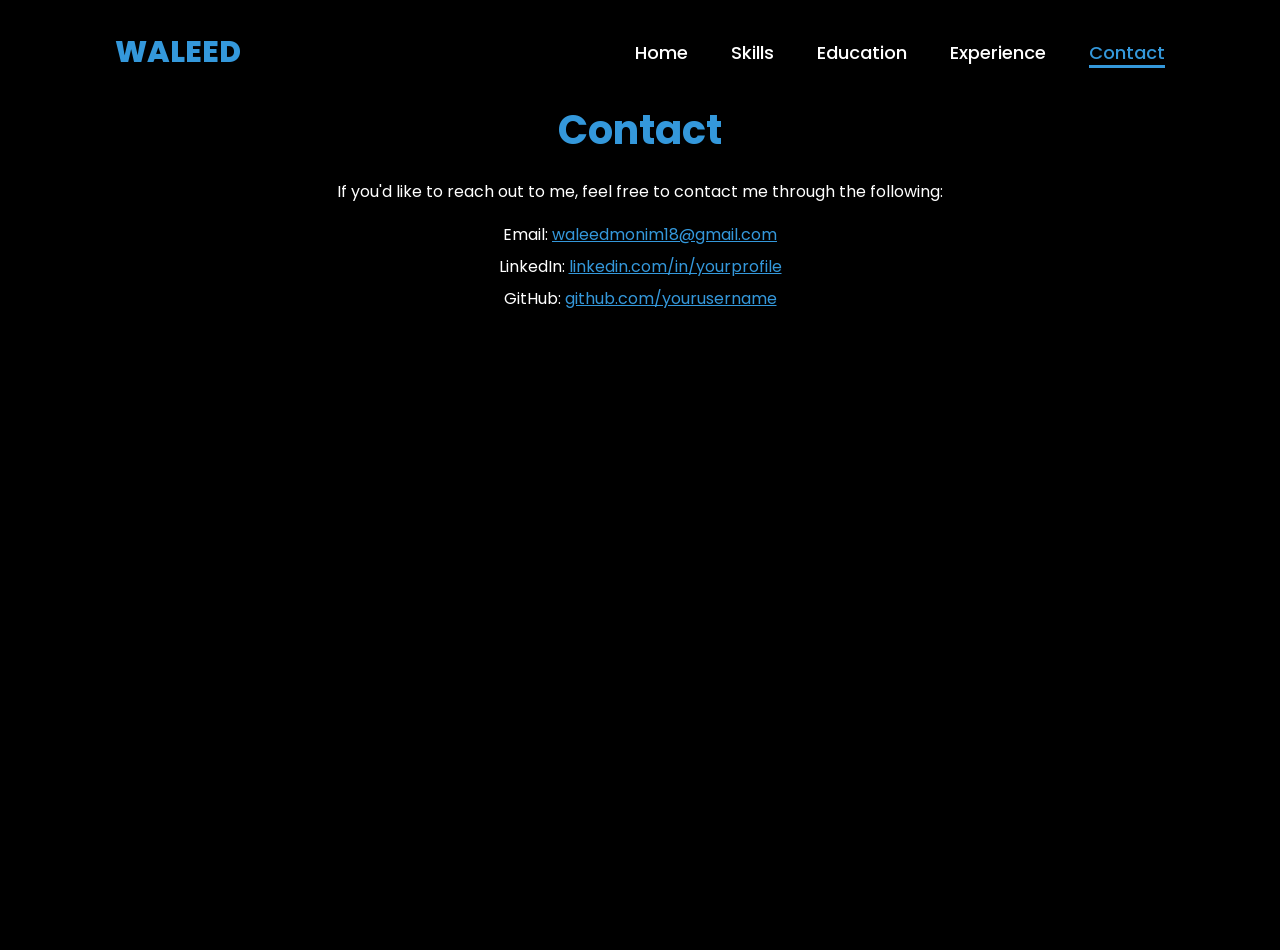
==== contact.html @ fc7af414 "Add files via upload" ====
<!DOCTYPE html>
<html lang="en">
<head>
  <meta charset="UTF-8">
  <meta name="viewport" content="width=device-width, initial-scale=1.0">
  <link rel="stylesheet" href="https://cdnjs.cloudflare.com/ajax/libs/font-awesome/6.5.2/css/all.min.css">
  <link rel="stylesheet" href="style.css">
  <title>Contact - Portfolio</title>
</head>
<body>
  <header>
    <a href="portfolio.html" class="logo">WALEED</a>
    <nav>
      <a href="portfolio.html">Home</a>
      <a href="skills.html">Skills</a>
      <a href="education.html">Education</a>
      <a href="experience.html">Experience</a>
      <a href="contact.html" class="active">Contact</a>
    </nav>
  </header>
  <section class="contact">
    <h2>Contact</h2>
  <p>If you'd like to reach out to me, feel free to contact me through the following:</p>
  <ul>
    <li>Email: <a href="mailto:waleedmonim18@gmail.com">waleedmonim18@gmail.com</a></li>
    <li>LinkedIn: <a href="https://www.linkedin.com/in/yourprofile">linkedin.com/in/yourprofile</a></li>
    <li>GitHub: <a href="https://github.com/yourusername">github.com/yourusername</a></li>
  </ul>
  </section>
</body>
</html>
---- style.css ----
@import url('https://fonts.googleapis.com/css2?family=Poppins:wght@100;200;300;400;500;600&display=swap');

*{
    margin: 0;
    padding: 0;
    box-sizing: border-box;
    text-decoration: none;
    border: none;
    outline: none;
    font-family: 'Poppins', sans-serif;
}

html{
    font-size: 62.5%;
}

body{
    width: 100%;
    height: 100vh;
    overflow-x: hidden;
    background-color: black;
    color: white;
}

header{
    margin-top: 20px;
    position: fixed;
    top: 0;
    left: 0;
    width: 100%;
    padding: 1rem 9%;
    background-color: transparent;
    filter: drop-shadow(10px);
    display: flex;
    justify-content: space-between;
    align-items: center;
    z-index: 100;
}

.logo{
    font-size: 3rem;
    color: #3498DB;
    font-weight: 800;
    cursor: pointer;
    transition: 0.5s ease;
}

.logo:hover{
    transform: scale(1.1);
}

nav a{
    font-size: 1.8rem;
    color: white;
    margin-left: 4rem;
    font-weight: 500;
    transition: 0.3s ease;
    border-bottom: 3px solid transparent;
}

nav a:hover,
nav a.active{
    color: #3498DB;
    border-bottom: 3px solid #3498DB;
}

@media(max-width:995px){
    nav{
        position: absolute;
        display: none;
        top: 0;
        right: 0;
        width: 40%;
        border-left: 3px solid #3498DB;
        border-bottom: 3px solid #3498DB;
        border-bottom-left-radius: 2rem;
        padding: 1rem solid;
        background-color: #161616;
        border-top: 0.1rem solid rgba(0,0,0,0.1);
    }

    nav.active{
        display: block;
    }

    nav a{
        display: block;
        font-size: 2rem;
        margin: 3rem 0;
    }

    nav a:hover,
    nav a.active{
        padding: 1rem;
        border-radius: 0.5rem;
        border-bottom: 0.5rem solid #3498DB;
    }
}

section{
    min-height: 100vh;
    padding: 5rem 9% 5rem;
}

.home{
    display: flex;
    justify-content: center;
    align-items: center;
    gap: 8rem;
    background-color: black;
}

.home .home-content h1{
    font-size: 6rem;
    font-weight: 700;
    line-height: 1.3;
}

span{
    color: #3498DB;
}

.home-content h3{
    font-size: 4rem;
    margin-bottom: 1rem;
    font-weight: 700;
}

.home-content p{
    font-size: 1.6rem;
}

.home-img{
    border-radius: 50%;
}

.home-img img{
    position: relative;
    width: 32vw;
    border-radius: 50%;
    box-shadow: 0 0 25px solid #3498DB;
    cursor: pointer;
    transition: 0.2s linear;
}

.home-img img:hover{
    font-size: 1.8rem;
    font-weight: 500;
}

.social-icons a{
    display: inline-flex;
    justify-content: center;
    align-items: center;
    width: 4rem;
    height: 4rem;
    background-color: transparent;
    border: 0.2rem solid #3498DB;
    font-size: 2rem;
    border-radius: 50%;
    margin: 3rem 1.5rem 3rem 0;
    transition: 0.3s ease;
    color: #3498DB;
}

.social-icons a:hover{
    color: black;
    transform: scale(1.3) translateY(-5px);
    background-color: #3498DB;
    box-shadow: 0  0 25px #3498DB;
}

.btn{
    display: inline-block;
    padding: 1rem 2.8rem;
    background-color: black;
    border-radius: 4rem;
    font-size: 1.6rem;
    color: #3498DB;
    letter-spacing: 0.3rem;
    font-weight: 600;
    border: 2px solid #3498DB;
    transition: 0.3s ease;
    cursor: pointer;
}

.btn:hover{
    transform: scale3d(1.03);
    background-color: #3498DB;
    color: black;
    box-shadow: 0 0 25px #3498DB;
}

.typing-text{
    font-size: 34px;
    font-weight: 600;
    min-width: 280px;
}

.typing-text span{
    position: relative;
}

.typing-text span::before{
    content: "software Developer";
    color: #3498DB;
    animation: words 20s infinite;
}

.typing-text span::after{
    content: "";
    background-color: black;
    position: absolute;
    width: calc(100% + 8px);
    height: 100%;
    border-left: 3px solid black;
    right: -8;
    animation: cursor 0.6s infinite;
}

@keyframes cursor{
    to{
        border-left: 3px solid #3498DB;
    }
}

@keyframes words{
    0%, 20%{
        content: "Web Developer";
    }
    21%, 40%{
        content: "Developer";
    }
    41%, 60%{
        content: "Web Designer";
    }
    61%, 80%{
        content: "Database Creator";
    }
    81%, 100%{
        content: "App Desginer";
    }
}

@media (max-width: 1000px){
    .home{
        gap: 4rem;
    }
}

@media(max-width:995px){
    .home{
        flex-direction: column;
        margin: 5rem 4rem;
    }

    .home .home-content h3{
        font-size: 2.5rem;
    }

    .home-content h1{
        font-size: 5rem;
    }

    .home-img img{
        width: 70vw;
        margin-top: 4rem;
    }
}


.skills, .education, .experience, .contact {
    margin-top: 5rem;
    text-align: center;
  }
  
  /* Heading styles */
  .skills h2, .education h2, .experience h2, .contact h2 {
    font-size: 4rem;
    font-weight: 700;
    color: #3498DB;
    margin-bottom: 2rem;
  }
  
  /* Paragraph styles */
  .skills p, .education p, .experience p, .contact p {
    font-size: 1.6rem;
    color: white;
    line-height: 1.5;
  }
  
  /* Add some spacing between sections */
  .skills, .education, .experience, .contact {
    padding-top: 5rem;
    padding-bottom: 5rem;
  }
  
  /* Media queries for responsive design */
  @media (max-width: 1000px) {
    .skills h2, .education h2, .experience h2, .contact h2 {
      font-size: 3rem;
    }
  
    .skills p, .education p, .experience p, .contact p {
      font-size: 1.4rem;
    }
  }
  
  @media (max-width: 600px) {
    .skills, .education, .experience, .contact {
      padding: 3rem 5%;
    }
  }
  
  .skills ul {
    list-style-type: none;
    padding-left: 0;
    margin: 2rem 0;
  }
  
  .skills ul li {
    font-size: 1.6rem;
    line-height: 2.2rem;
    margin-bottom: 1rem;
    color: white;
  }
  
  .skills ul li::before {
    content: "✔️";
    color: #3498DB;
    margin-right: 1rem;
  }

  .education ul {
    list-style-type: none;
    padding-left: 0;
    margin: 2rem 0;
  }
  
  .education ul li {
    font-size: 1.6rem;
    line-height: 2.2rem;
    margin-bottom: 1rem;
    color: white;
  }
  
  .education ul li::before {
    content: "🎓";
    color: #3498DB;
    margin-right: 1rem;
  }

  .experience-item {
    margin-bottom: 3rem;
  }
  
  .experience-item h3 {
    font-size: 2.4rem;
    color: #3498DB;
    margin-bottom: 0.5rem;
  }
  
  .experience-item p {
    font-size: 1.6rem;
    line-height: 2.2rem;
    margin-bottom: 1rem;
    color: white;
  }

  .contact ul {
    list-style-type: none;
    padding-left: 0;
    margin: 2rem 0;
  }
  
  .contact ul li {
    font-size: 1.6rem;
    line-height: 2.2rem;
    margin-bottom: 1rem;
    color: white;
  }
  
  .contact ul li a {
    color: #3498DB;
    text-decoration: underline;
    transition: color 0.3s ease;
  }
  
  .contact ul li a:hover {
    color: white;
  }
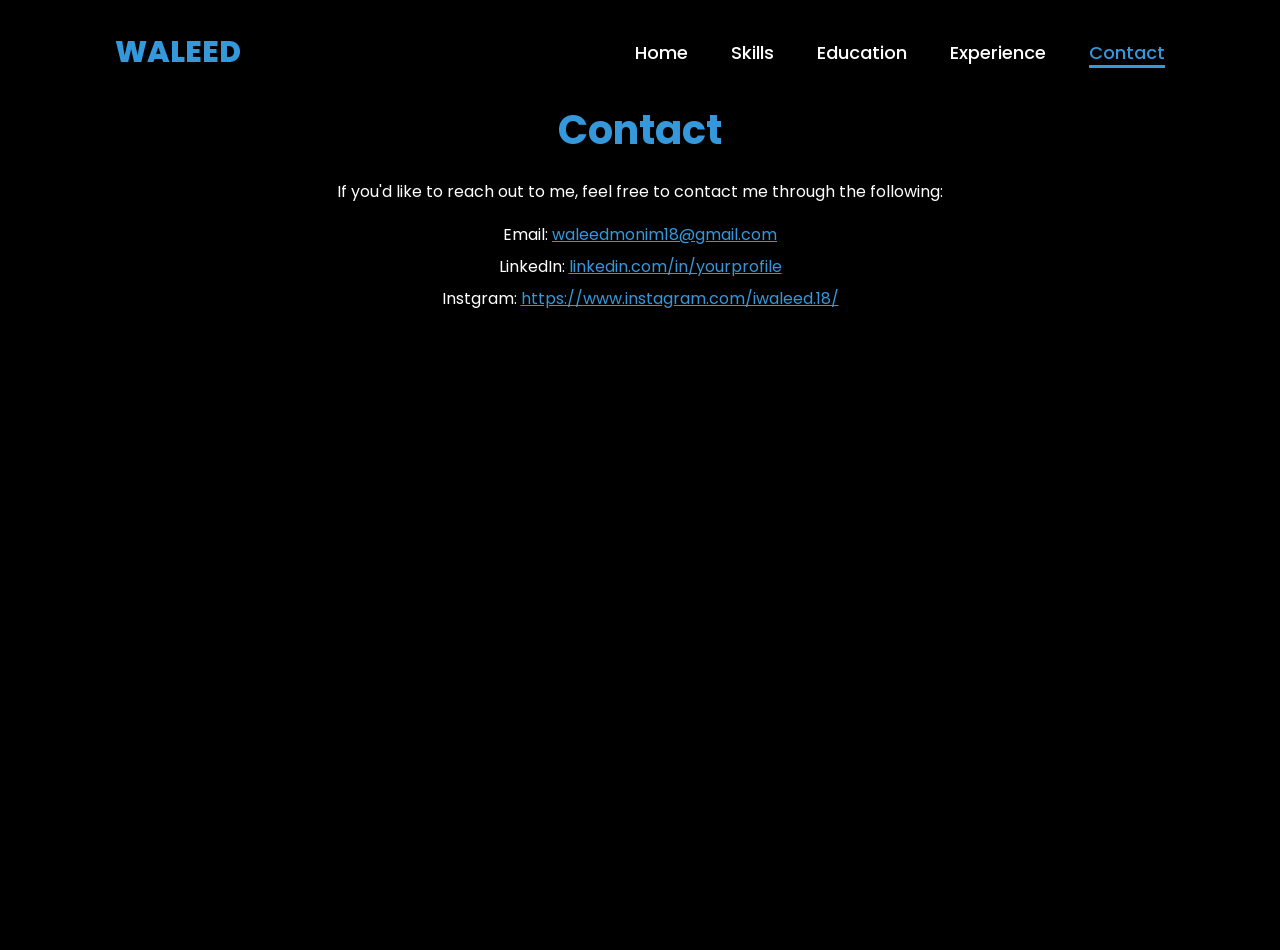
==== commit 4aad26ed: "Update contact.html" ====
--- a/contact.html
+++ b/contact.html
@@ -23,8 +23,8 @@
   <p>If you'd like to reach out to me, feel free to contact me through the following:</p>
   <ul>
     <li>Email: <a href="mailto:waleedmonim18@gmail.com">waleedmonim18@gmail.com</a></li>
-    <li>LinkedIn: <a href="https://www.linkedin.com/in/yourprofile">linkedin.com/in/yourprofile</a></li>
-    <li>GitHub: <a href="https://github.com/yourusername">github.com/yourusername</a></li>
+    <li>LinkedIn: <a href="https://www.linkedin.com/in/waleed-monim/">linkedin.com/in/yourprofile</a></li>
+    <li>Instgram: <a href="https://www.instagram.com/iwaleed.18/">https://www.instagram.com/iwaleed.18/</a></li>
   </ul>
   </section>
 </body>
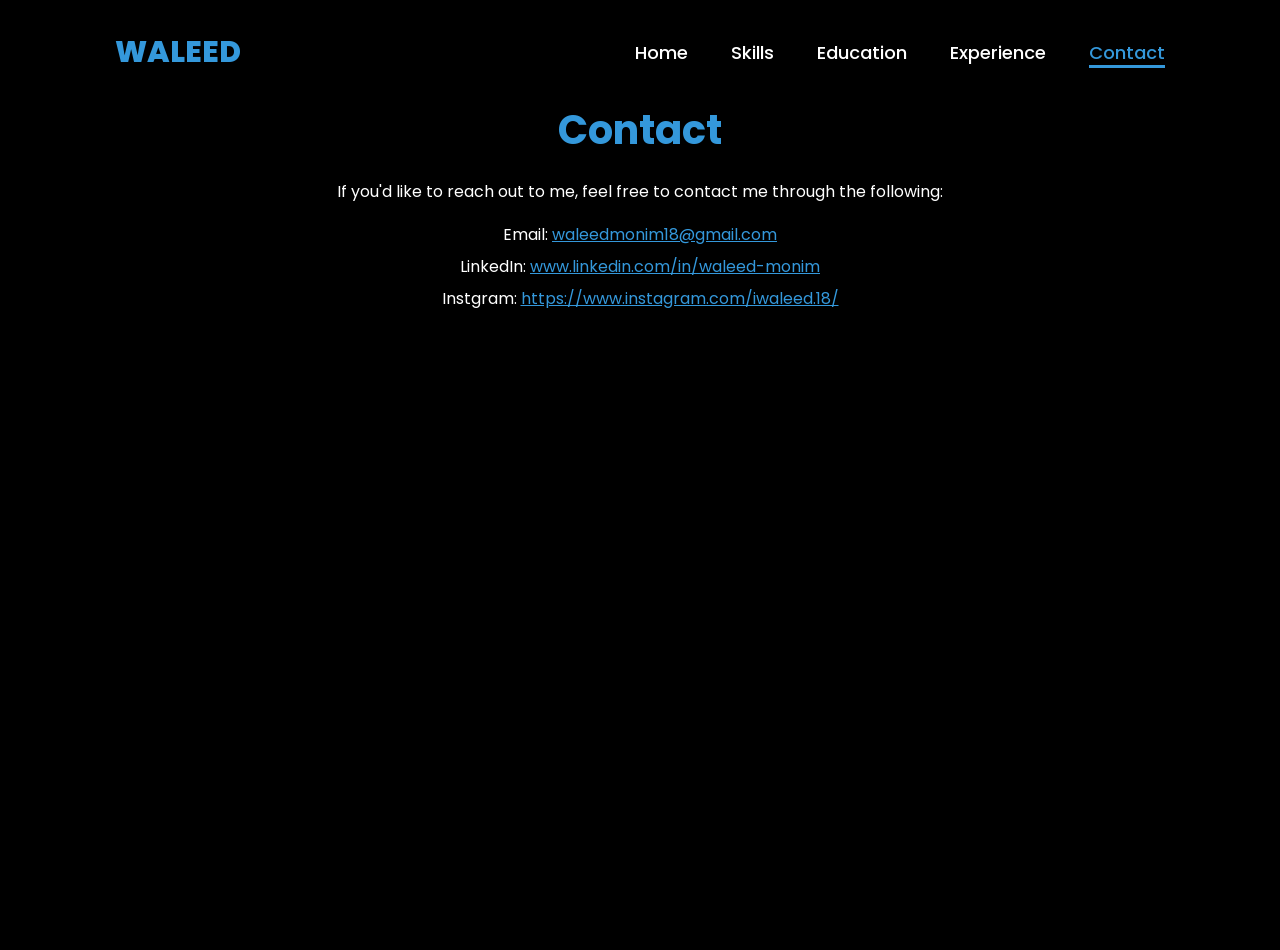
==== commit ebdb4d1d: "Update contact.html" ====
--- a/contact.html
+++ b/contact.html
@@ -23,7 +23,7 @@
   <p>If you'd like to reach out to me, feel free to contact me through the following:</p>
   <ul>
     <li>Email: <a href="mailto:waleedmonim18@gmail.com">waleedmonim18@gmail.com</a></li>
-    <li>LinkedIn: <a href="https://www.linkedin.com/in/waleed-monim/">linkedin.com/in/yourprofile</a></li>
+    <li>LinkedIn: <a href="https://www.linkedin.com/in/waleed-monim/">www.linkedin.com/in/waleed-monim</a></li>
     <li>Instgram: <a href="https://www.instagram.com/iwaleed.18/">https://www.instagram.com/iwaleed.18/</a></li>
   </ul>
   </section>
